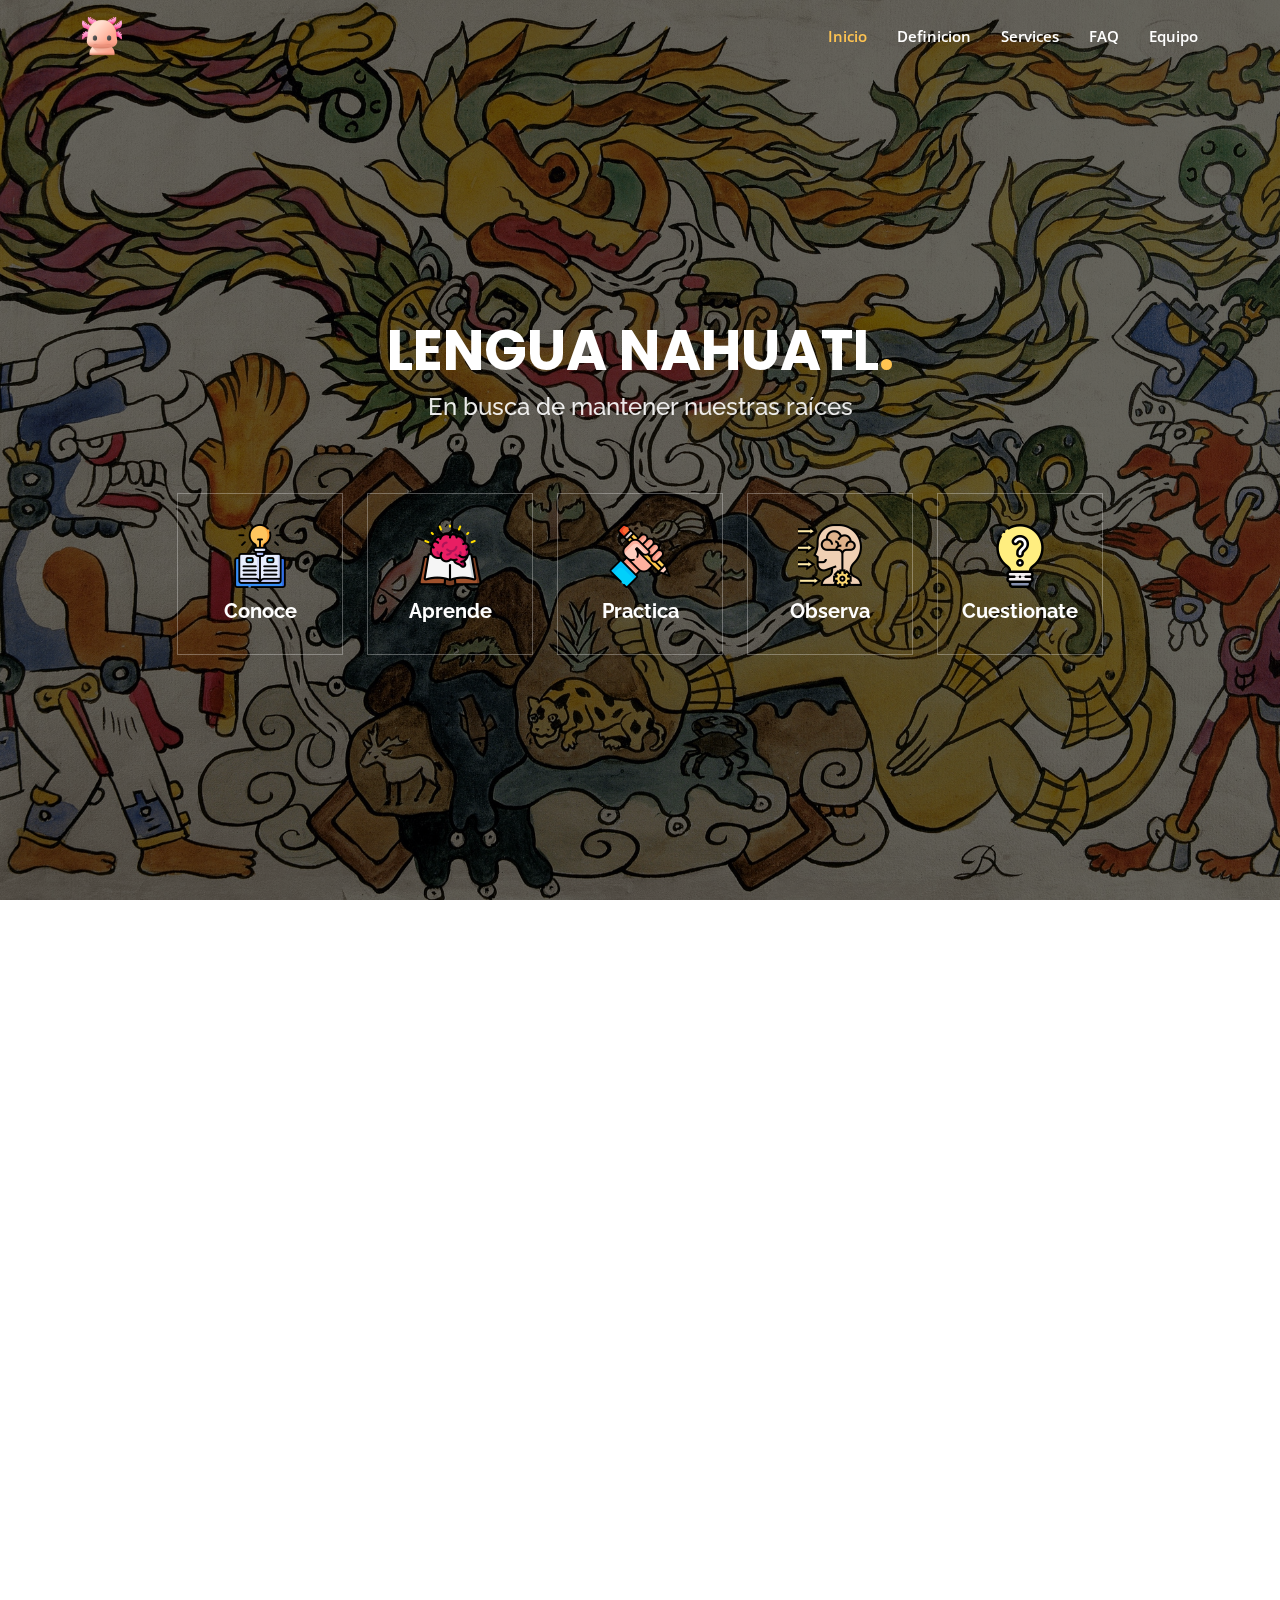
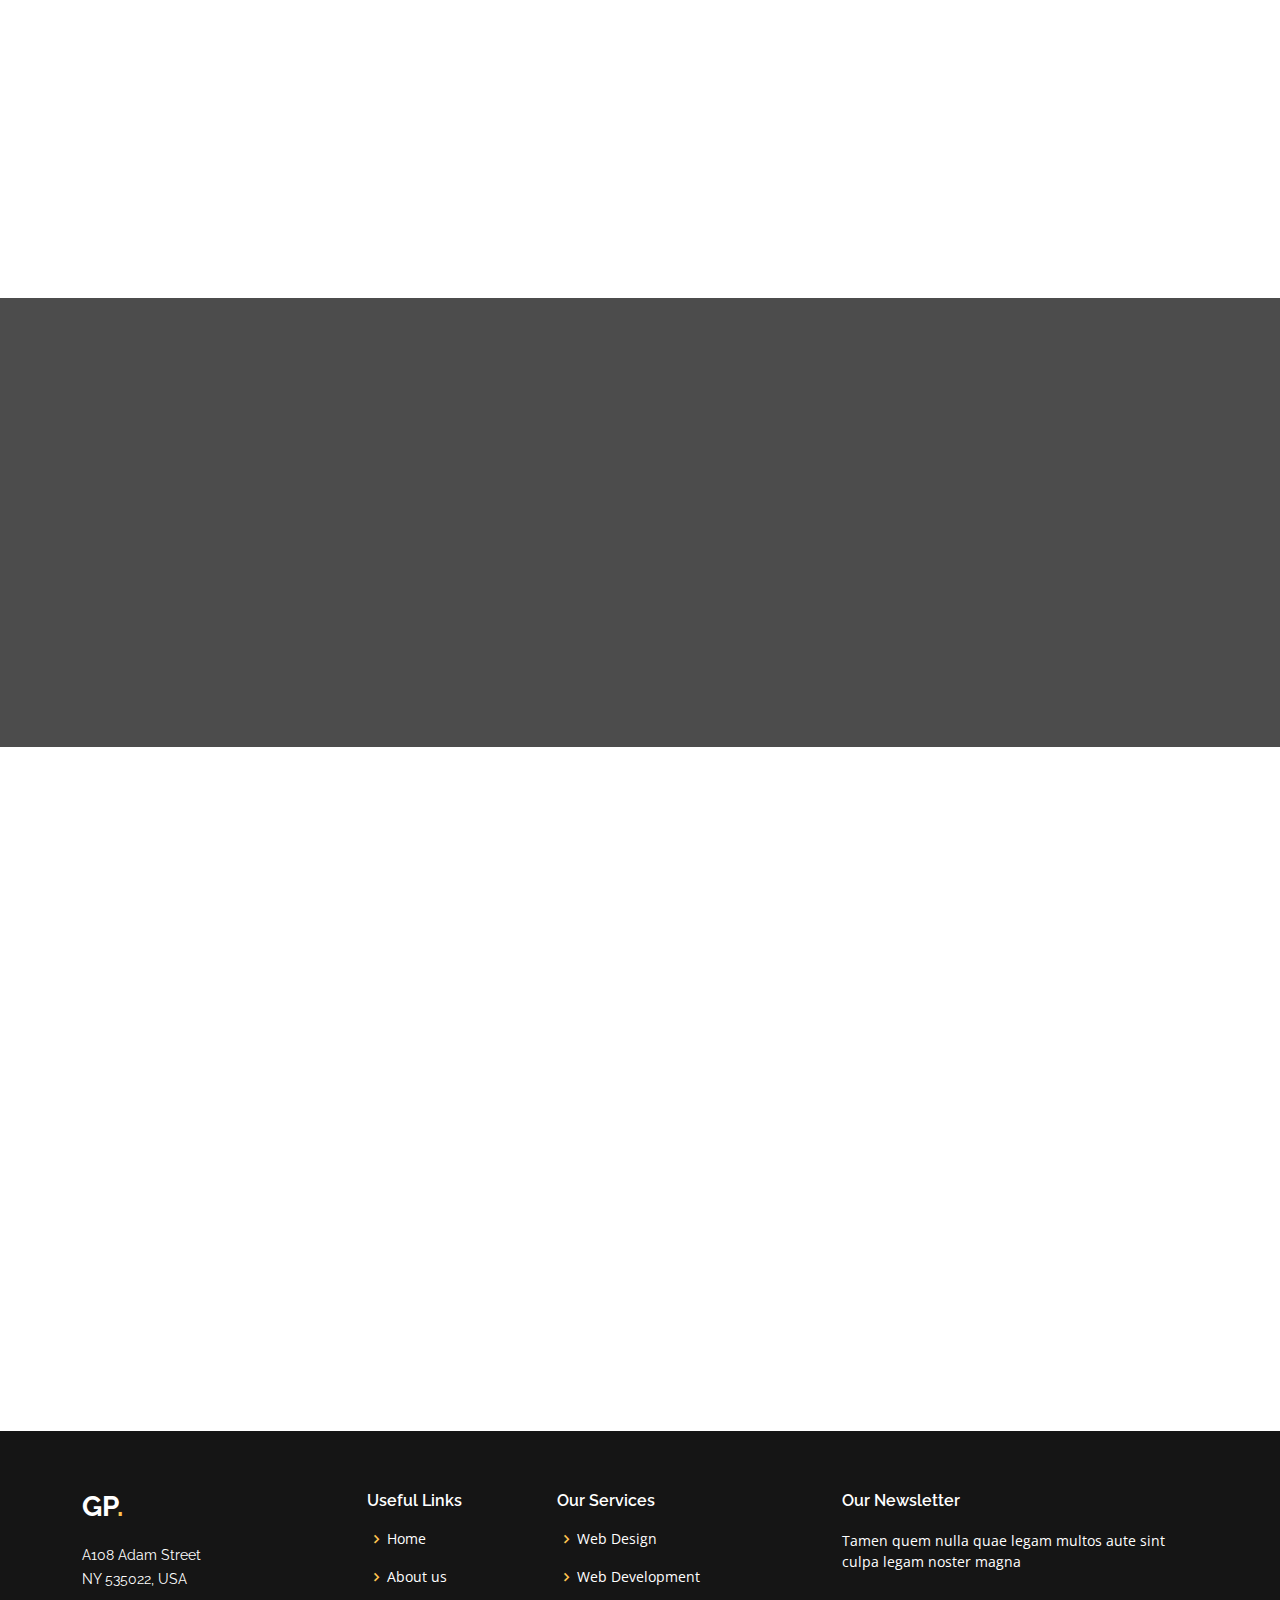
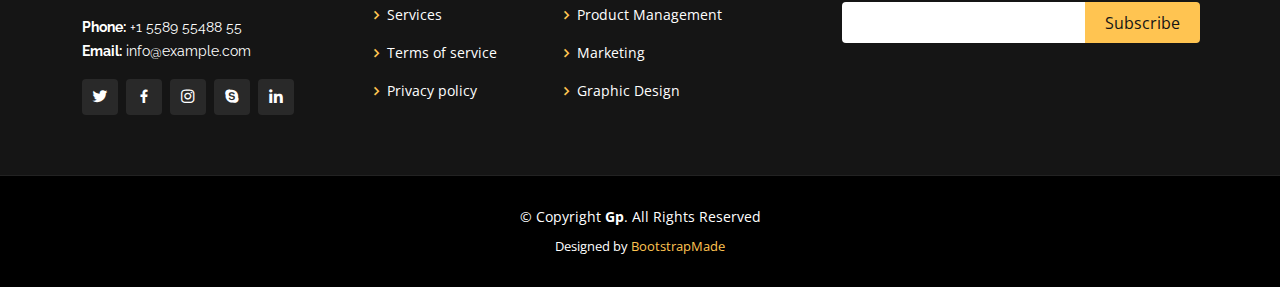
==== index2.html @ 620848c7 "Primera version" ====
<!DOCTYPE html>
<html lang="en">

<head>
  <meta charset="utf-8">
  <meta content="width=device-width, initial-scale=1.0" name="viewport">

  <title>Nahuatl</title>
  <meta content="" name="description">
  <meta content="" name="keywords">

  <!-- Favicons -->
  <link href="assets/img/favicon.png" rel="icon">
  

  <!-- Google Fonts -->
  <link href="https://fonts.googleapis.com/css?family=Open+Sans:300,300i,400,400i,600,600i,700,700i|Raleway:300,300i,400,400i,500,500i,600,600i,700,700i|Poppins:300,300i,400,400i,500,500i,600,600i,700,700i" rel="stylesheet">

  <!-- Vendor CSS Files -->
  <link href="assets/vendor/aos/aos.css" rel="stylesheet">
  <link href="assets/vendor/bootstrap/css/bootstrap.min.css" rel="stylesheet">
  <link href="assets/vendor/bootstrap-icons/bootstrap-icons.css" rel="stylesheet">
  <link href="assets/vendor/boxicons/css/boxicons.min.css" rel="stylesheet">
  <link href="assets/vendor/glightbox/css/glightbox.min.css" rel="stylesheet">
  <link href="assets/vendor/remixicon/remixicon.css" rel="stylesheet">
  <link href="assets/vendor/swiper/swiper-bundle.min.css" rel="stylesheet">

  <!-- Template Main CSS File -->
  <link href="assets/css/style.css" rel="stylesheet">
</head>

<body>

  <!-- ======= Header ======= -->
  <header id="header" class="fixed-top ">
    <div class="container d-flex align-items-center justify-content-lg-between">

      <h1 class="logo me-auto me-lg-0"><a href="index.html"><img src="assets/img/apple-touch-icon.png"></a></h1>
      <!-- Uncomment below if you prefer to use an image logo -->
      <!-- <a href="index.html" class="logo me-auto me-lg-0"><img src="assets/img/logo.png" alt="" class="img-fluid"></a>-->

      <nav id="navbar" class="navbar order-last order-lg-0">
        <ul>
          <li><a class="nav-link scrollto active" href="#hero">Inicio</a></li>
          <li><a class="nav-link scrollto" href="#about">Definicion</a></li>
          <li><a class="nav-link scrollto" href="#services">Services</a></li>
          <li><a class="nav-link scrollto " href="#testimonials">FAQ</a></li>
          <li><a class="nav-link scrollto" href="#team">Equipo</a></li>
        </ul>
        <i class="bi bi-list mobile-nav-toggle"></i>
      </nav><!-- .navbar -->

     

    </div>
  </header><!-- End Header -->

  <!-- ======= Hero Section ======= -->
  <section id="hero" class="d-flex align-items-center justify-content-center">
    <div class="container" data-aos="fade-up">

      <div class="row justify-content-center" data-aos="fade-up" data-aos-delay="150">
        <div class="col-xl-6 col-lg-8">
          <h1>LENGUA NAHUATL<span>.</span></h1>
          <h2>En busca de mantener nuestras raíces</h2>
        </div>
      </div>

      <div class="row gy-4 mt-5 justify-content-center" data-aos="zoom-in" data-aos-delay="250">
        <div class="col-xl-2 col-md-4">
          <div class="icon-box">
            <!-- <i class="ri-book-2-fill"></i> -->
            <img src="assets/img/Icons/idea.png">
            <h3><a href="">Conoce</a></h3>
          </div>
        </div>
        <div class="col-xl-2 col-md-4">
          <div class="icon-box">
            <!-- <i class="ri-shield-check-fill"></i> -->
            <img src="assets/img/Icons/book.png">
            <h3><a href="Aprendiendo.html">Aprende</a></h3>
          </div>
        </div>
        <div class="col-xl-2 col-md-4">
          <div class="icon-box">
            <!-- <i class="ri-calendar-todo-line"></i> -->
            <img src="assets/img/Icons/pencil.png">
            <h3><a href="Aprendiendo.html">Practica</a></h3>
          </div>
        </div>
        <div class="col-xl-2 col-md-4">
          <div class="icon-box">
            <!-- <i class="ri-paint-brush-line"></i> -->
            <img src="assets/img/Icons/perception.png">
            <h3><a href="mapa.html">Observa</a></h3>
          </div>
        </div>
        <div class="col-xl-2 col-md-4">
          <div class="icon-box">
            <!-- <i class="ri-database-2-line"></i> -->
            <img src="assets/img/Icons/question.png">
            <h3><a href="">Cuestionate</a></h3>
          </div>
        </div>
      </div>

    </div>
  </section><!-- End Hero -->

  <main id="main">

    <!-- ======= About Section ======= -->
    <section id="about" class="about">
      <div class="container" data-aos="fade-up">

        <div class="row">
          <div class="col-lg-6 order-1 order-lg-2" data-aos="fade-left" data-aos-delay="100">
            <img src="assets/img/nahuat.jpg" class="img-fluid" alt="">
          </div>
          <div class="col-lg-6 pt-4 pt-lg-0 order-2 order-lg-1 content" data-aos="fade-right" data-aos-delay="100">
            <h3>Lengua Nahuatl.</h3>
            <p class="fst-italic">
              El nombre de la lengua náhuatl proviene del verbo nahuati, “hablar alto”. Náhuatl significa “sonoro, audible”. También ha sido llamada nahua, nahoa, nahualli, mexihca y macehualli.
            </p>
              <p>
                Los pobladores que adoptaron la lengua náhuatl se establecieron en el valle de México, el cual se encontraba bajo el dominio del imperio azteca desde el siglo XIII, llegando a su máximo desarrollo en el siglo XIV y hasta la llegada de los españoles, específicamente hasta la aparición de Hernán Cortés en el año 1.519, en tierras mexicanas.          
              </p>
                <p>
                  La diversidad de lenguas nativas en México es significativa, unas con mayor fuerza, arraigo y distribución que otras, sin embargo es el náhuatl la lengua verdaderamente dominante sobre huaxtecos, zapotecos, otomíes, totonacos, mazahuas, entre otros. 
              </p>             
            </div>
        </div>

      </div>
    </section><!-- End About Section -->

    <!-- ======= Features Section ======= -->
    <section id="features" class="features">
      <div class="container" data-aos="fade-up">

        <div class="row">
          <div class="image col-lg-6" style='background-image: url("assets/img/nahua.jpg");' data-aos="fade-right"></div>
          <div class="col-lg-6" data-aos="fade-left" data-aos-delay="100">
            <div class="icon-box mt-5 mt-lg-0" data-aos="zoom-in" data-aos-delay="150">
              <i class="bx bx-receipt"></i>
              <!-- <img src="assets/img/Icons/linguistica.png"> -->
              <h4>Aprende Nahuatl</h4>
              <p>Y ayuda a la preservación de esta lengua.</p>
            </div>
            <div class="icon-box mt-5" data-aos="zoom-in" data-aos-delay="150">
              <i class="bx bx-cube-alt"></i>
              <h4>Conoce su historia</h4>
              <p>Aprende sobre la cultura y sus lenguas.</p>
            </div>
            <div class="icon-box mt-5" data-aos="zoom-in" data-aos-delay="150">
              <i class="bx bx-images"></i>
              <h4>Aut occaecati</h4>
              <p>Aut suscipit aut cum nemo deleniti aut omnis. Doloribus ut maiores omnis facere</p>
            </div>
            <div class="icon-box mt-5" data-aos="zoom-in" data-aos-delay="150">
              <i class="bx bx-shield"></i>
              <h4>Beatae veritatis</h4>
              <p>Expedita veritatis consequuntur nihil tempore laudantium vitae denat pacta</p>
            </div>
          </div>
        </div>

      </div>
    </section><!-- End Features Section -->

    <!-- ======= Services Section ======= -->
    
          </div>
        </div>

      </div>
    </section><!-- End Counts Section -->

    <!-- ======= Testimonials Section ======= -->
    <section id="testimonials" class="testimonials">
      <div class="container" data-aos="zoom-in">

        <div class="testimonials-slider swiper" data-aos="fade-up" data-aos-delay="100">
          <div class="swiper-wrapper">

            <div class="swiper-slide">
              <div class="testimonial-item">
                <img src="assets/img/convesation.jpg" class="testimonial-img" alt="">
                <h3>¿Cual es la diferencia entre una lengua y un dialecto?</h3>
                <p>
                  <i class="bx bxs-quote-alt-left quote-icon-left"></i>
                  Proin iaculis purus consequat sem cure digni ssim donec porttitora entum suscipit rhoncus. Accusantium quam, ultricies eget id, aliquam eget nibh et. Maecen aliquam, risus at semper.
                  <i class="bx bxs-quote-alt-right quote-icon-right"></i>
                </p>
              </div>
            </div><!-- End testimonial item -->

            <div class="swiper-slide">
              <div class="testimonial-item">
                <img src="assets/img/convesation.jpg" class="testimonial-img" alt="">
                <h3>Sara Wilsson</h3>
                <h4>Designer</h4>
                <p>
                  <i class="bx bxs-quote-alt-left quote-icon-left"></i>
                  Export tempor illum tamen malis malis eram quae irure esse labore quem cillum quid cillum eram malis quorum velit fore eram velit sunt aliqua noster fugiat irure amet legam anim culpa.
                  <i class="bx bxs-quote-alt-right quote-icon-right"></i>
                </p>
              </div>
            </div><!-- End testimonial item -->

            <div class="swiper-slide">
              <div class="testimonial-item">
                <img src="assets/img/convesation.jpg" class="testimonial-img" alt="">
                <h3>Jena Karlis</h3>
                <h4>Store Owner</h4>
                <p>
                  <i class="bx bxs-quote-alt-left quote-icon-left"></i>
                  Enim nisi quem export duis labore cillum quae magna enim sint quorum nulla quem veniam duis minim tempor labore quem eram duis noster aute amet eram fore quis sint minim.
                  <i class="bx bxs-quote-alt-right quote-icon-right"></i>
                </p>
              </div>
            </div><!-- End testimonial item -->

            <div class="swiper-slide">
              <div class="testimonial-item">
                <img src="assets/img/convesation.jpg" class="testimonial-img" alt="">
                <h3>Matt Brandon</h3>
                <h4>Freelancer</h4>
                <p>
                  <i class="bx bxs-quote-alt-left quote-icon-left"></i>
                  Fugiat enim eram quae cillum dolore dolor amet nulla culpa multos export minim fugiat minim velit minim dolor enim duis veniam ipsum anim magna sunt elit fore quem dolore labore illum veniam.
                  <i class="bx bxs-quote-alt-right quote-icon-right"></i>
                </p>
              </div>
            </div><!-- End testimonial item -->

            <div class="swiper-slide">
              <div class="testimonial-item">
                <img src="assets/img/convesation.jpg" class="testimonial-img" alt="">
                <h3>John Larson</h3>
                <h4>Entrepreneur</h4>
                <p>
                  <i class="bx bxs-quote-alt-left quote-icon-left"></i>
                  Quis quorum aliqua sint quem legam fore sunt eram irure aliqua veniam tempor noster veniam enim culpa labore duis sunt culpa nulla illum cillum fugiat legam esse veniam culpa fore nisi cillum quid.
                  <i class="bx bxs-quote-alt-right quote-icon-right"></i>
                </p>
              </div>
            </div><!-- End testimonial item -->
          </div>
          <div class="swiper-pagination"></div>
        </div>

      </div>
    </section><!-- End Testimonials Section -->

    <!-- ======= Team Section ======= -->
    <section id="team" class="team">
      <div class="container" data-aos="fade-up">

        <div class="section-title">
          <h2>Team</h2>
          <p>Check our Team</p>
        </div>

        <div class="row">

          <div class="col-lg-3 col-md-6 d-flex align-items-stretch">
            <div class="member" data-aos="fade-up" data-aos-delay="100">
              <div class="member-img">
                <img src="img/leon.jpg" class="img-fluid" alt="">
                <div class="social">
                  <a href=""><i class="bi bi-twitter"></i></a>
                  <a href=""><i class="bi bi-facebook"></i></a>
                  <a href=""><i class="bi bi-instagram"></i></a>
                  <a href=""><i class="bi bi-linkedin"></i></a>
                </div>
              </div>
              <div class="member-info">
                <h4>Eduardo Leon</h4>
                <span>Designer</span>
              </div>
            </div>
          </div>

          <div class="col-lg-3 col-md-6 d-flex align-items-stretch">
            <div class="member" data-aos="fade-up" data-aos-delay="200">
              <div class="member-img">
                <img src="img/cocabron.png" class="img-fluid" alt="">
                <div class="social">
                  <a href=""><i class="bi bi-twitter"></i></a>
                  <a href=""><i class="bi bi-facebook"></i></a>
                  <a href=""><i class="bi bi-instagram"></i></a>
                  <a href=""><i class="bi bi-linkedin"></i></a>
                </div>
              </div>
              <div class="member-info">
                <h4>Ivan Coca</h4>
                <span>Designer</span>
              </div>
            </div>
          </div>

          <div class="col-lg-3 col-md-6 d-flex align-items-stretch">
            <div class="member" data-aos="fade-up" data-aos-delay="300">
              <div class="member-img">
                <img src="img/rodri.jpg" class="img-fluid" alt="">
                <div class="social">
                  <a href=""><i class="bi bi-twitter"></i></a>
                  <a href=""><i class="bi bi-facebook"></i></a>
                  <a href=""><i class="bi bi-instagram"></i></a>
                  <a href=""><i class="bi bi-linkedin"></i></a>
                </div>
              </div>
              <div class="member-info">
                <h4>Ivan Rodrigo</h4>
                <span>Designer</span>
              </div>
            </div>
          </div>

          <div class="col-lg-3 col-md-6 d-flex align-items-stretch">
            <div class="member" data-aos="fade-up" data-aos-delay="400">
              <div class="member-img">
                <img src="img/aless.jpg" class="img-fluid" alt="">
                <div class="social">
                  <a href=""><i class="bi bi-twitter"></i></a>
                  <a href=""><i class="bi bi-facebook"></i></a>
                  <a href=""><i class="bi bi-instagram"></i></a>
                  <a href=""><i class="bi bi-linkedin"></i></a>
                </div>
              </div>
              <div class="member-info">
                <h4>Aldrah Alessandro</h4>
                <span>Designer</span>
              </div>
            </div>
          </div>

        </div>

      </div>
    </section><!-- End Team Section -->
 
  </main><!-- End #main -->

  <!-- ======= Footer ======= -->
  <footer id="footer">
    <div class="footer-top">
      <div class="container">
        <div class="row">

          <div class="col-lg-3 col-md-6">
            <div class="footer-info">
              <h3>Gp<span>.</span></h3>
              <p>
                A108 Adam Street <br>
                NY 535022, USA<br><br>
                <strong>Phone:</strong> +1 5589 55488 55<br>
                <strong>Email:</strong> info@example.com<br>
              </p>
              <div class="social-links mt-3">
                <a href="#" class="twitter"><i class="bx bxl-twitter"></i></a>
                <a href="#" class="facebook"><i class="bx bxl-facebook"></i></a>
                <a href="#" class="instagram"><i class="bx bxl-instagram"></i></a>
                <a href="#" class="google-plus"><i class="bx bxl-skype"></i></a>
                <a href="#" class="linkedin"><i class="bx bxl-linkedin"></i></a>
              </div>
            </div>
          </div>

          <div class="col-lg-2 col-md-6 footer-links">
            <h4>Useful Links</h4>
            <ul>
              <li><i class="bx bx-chevron-right"></i> <a href="#">Home</a></li>
              <li><i class="bx bx-chevron-right"></i> <a href="#">About us</a></li>
              <li><i class="bx bx-chevron-right"></i> <a href="#">Services</a></li>
              <li><i class="bx bx-chevron-right"></i> <a href="#">Terms of service</a></li>
              <li><i class="bx bx-chevron-right"></i> <a href="#">Privacy policy</a></li>
            </ul>
          </div>

          <div class="col-lg-3 col-md-6 footer-links">
            <h4>Our Services</h4>
            <ul>
              <li><i class="bx bx-chevron-right"></i> <a href="#">Web Design</a></li>
              <li><i class="bx bx-chevron-right"></i> <a href="#">Web Development</a></li>
              <li><i class="bx bx-chevron-right"></i> <a href="#">Product Management</a></li>
              <li><i class="bx bx-chevron-right"></i> <a href="#">Marketing</a></li>
              <li><i class="bx bx-chevron-right"></i> <a href="#">Graphic Design</a></li>
            </ul>
          </div>

          <div class="col-lg-4 col-md-6 footer-newsletter">
            <h4>Our Newsletter</h4>
            <p>Tamen quem nulla quae legam multos aute sint culpa legam noster magna</p>
            <form action="" method="post">
              <input type="email" name="email"><input type="submit" value="Subscribe">
            </form>

          </div>

        </div>
      </div>
    </div>

    <div class="container">
      <div class="copyright">
        &copy; Copyright <strong><span>Gp</span></strong>. All Rights Reserved
      </div>
      <div class="credits">
        <!-- All the links in the footer should remain intact. -->
        <!-- You can delete the links only if you purchased the pro version. -->
        <!-- Licensing information: https://bootstrapmade.com/license/ -->
        <!-- Purchase the pro version with working PHP/AJAX contact form: https://bootstrapmade.com/gp-free-multipurpose-html-bootstrap-template/ -->
        Designed by <a href="https://bootstrapmade.com/">BootstrapMade</a>
      </div>
    </div>
  </footer><!-- End Footer -->

  <div id="preloader"></div>
  <a href="#" class="back-to-top d-flex align-items-center justify-content-center"><i class="bi bi-arrow-up-short"></i></a>

  <!-- Vendor JS Files -->
  <script src="assets/vendor/purecounter/purecounter_vanilla.js"></script>
  <script src="assets/vendor/aos/aos.js"></script>
  <script src="assets/vendor/bootstrap/js/bootstrap.bundle.min.js"></script>
  <script src="assets/vendor/glightbox/js/glightbox.min.js"></script>
  <script src="assets/vendor/isotope-layout/isotope.pkgd.min.js"></script>
  <script src="assets/vendor/swiper/swiper-bundle.min.js"></script>
  <script src="assets/vendor/php-email-form/validate.js"></script>

  <!-- Template Main JS File -->
  <script src="assets/js/main.js"></script>

</body>

</html>
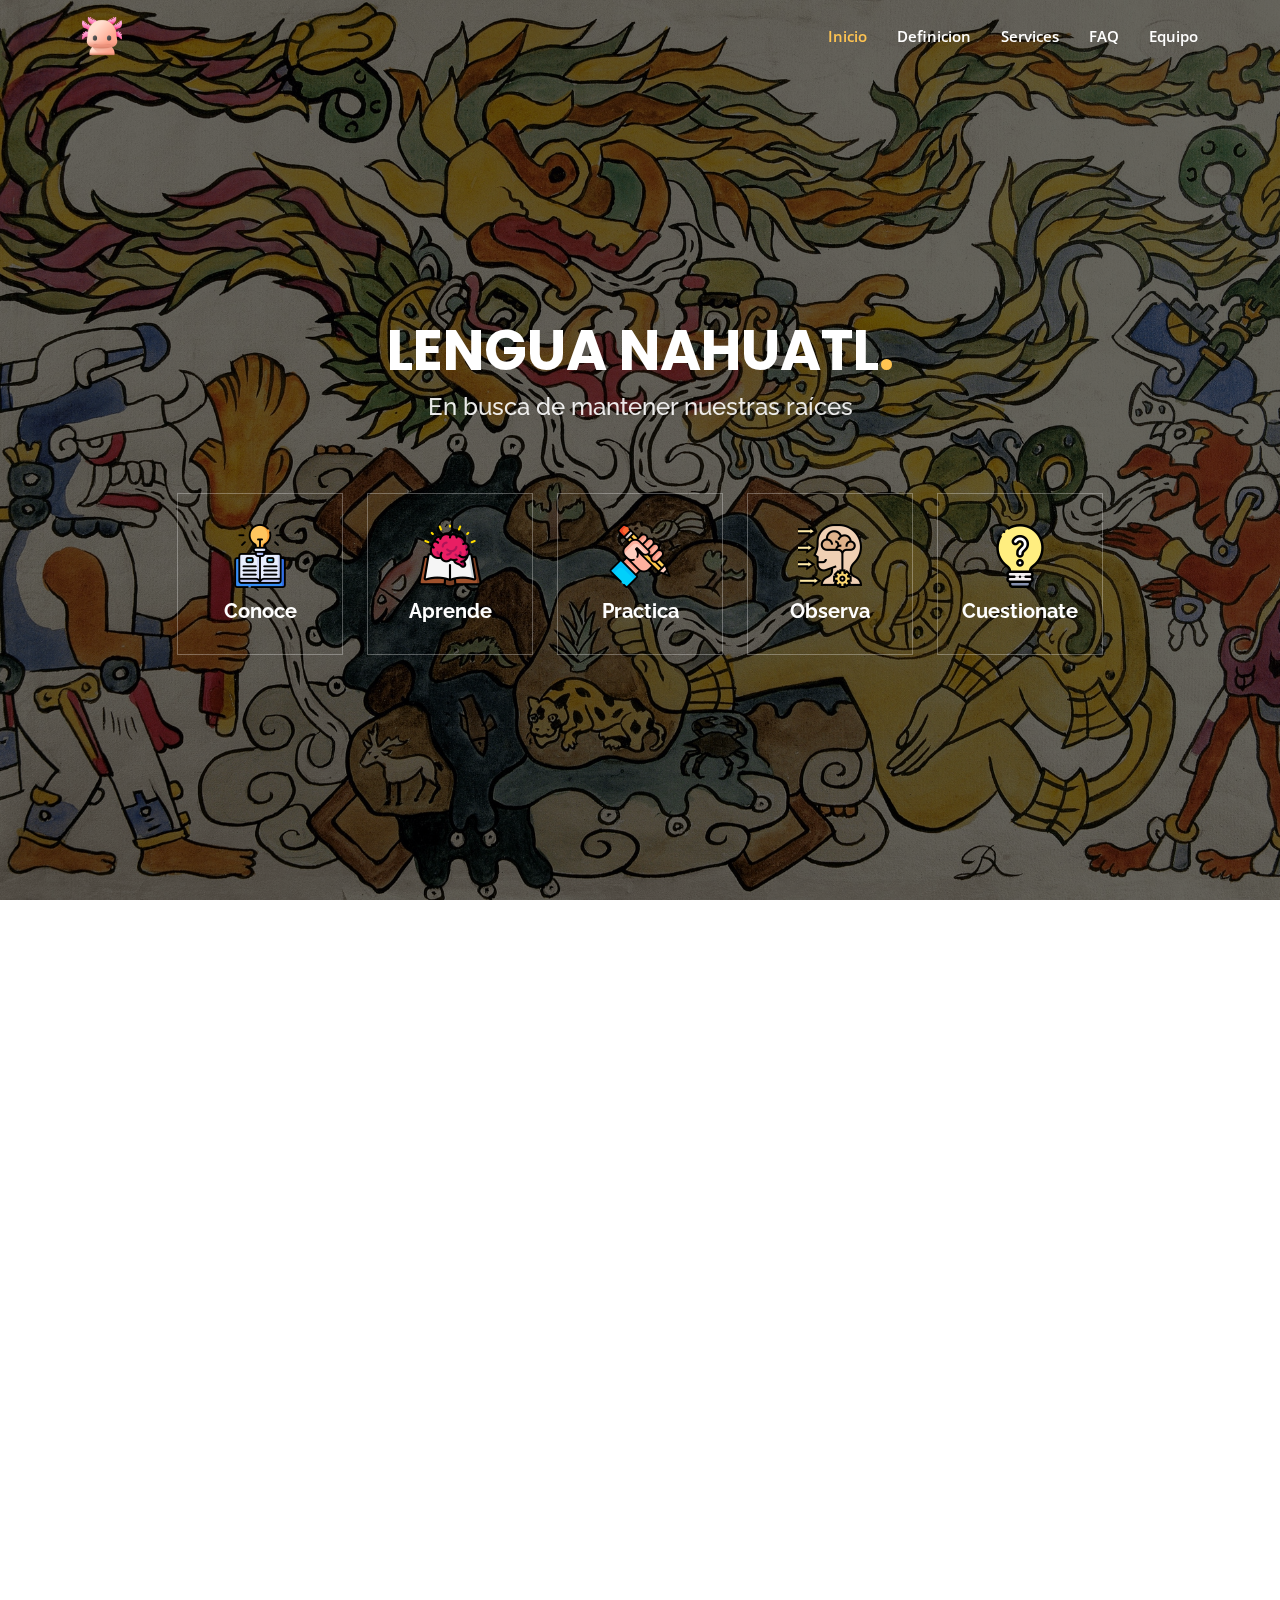
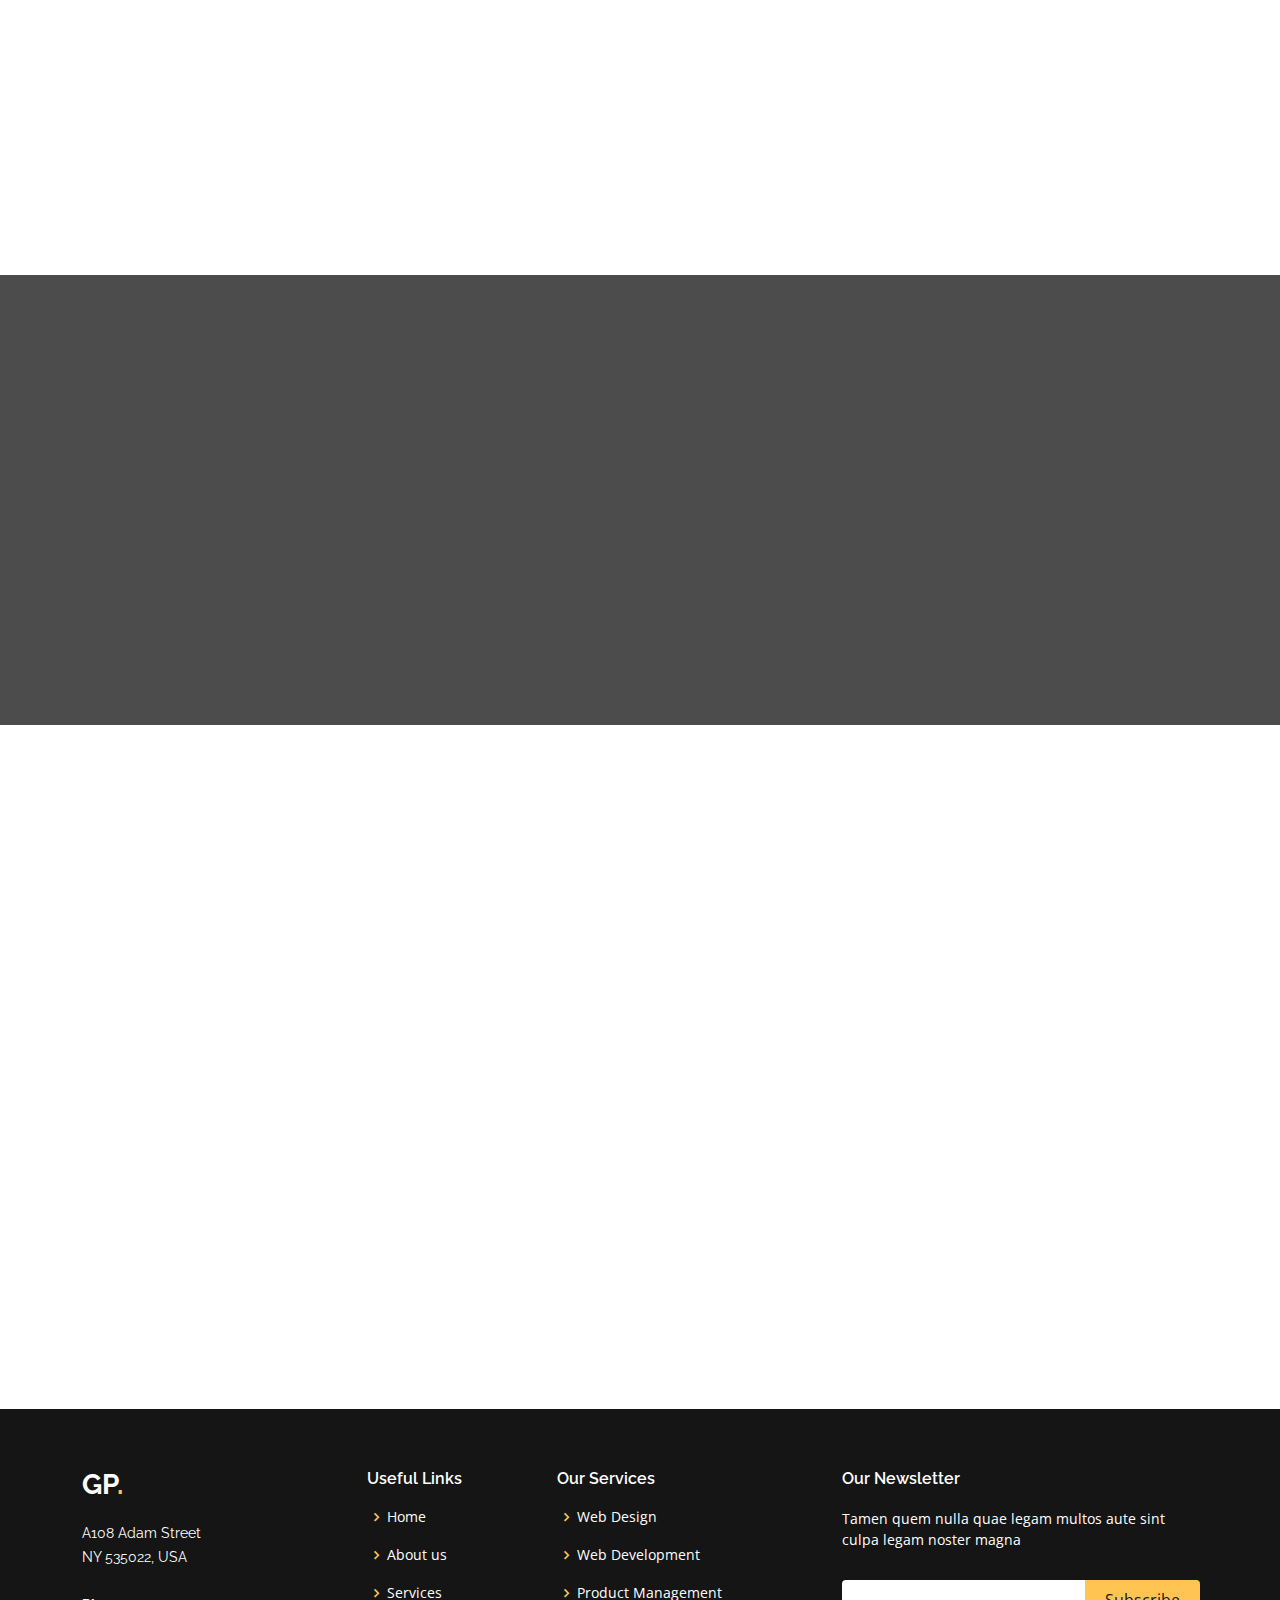
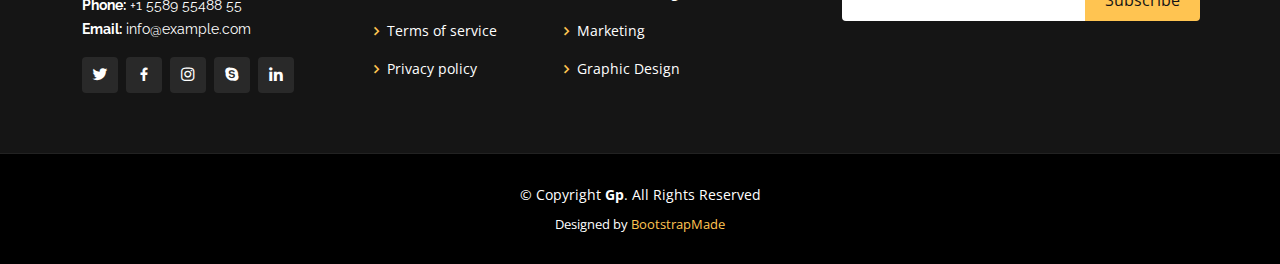
==== commit c264db42: "cambios en index2" ====
--- a/index2.html
+++ b/index2.html
@@ -154,13 +154,13 @@
             </div>
             <div class="icon-box mt-5" data-aos="zoom-in" data-aos-delay="150">
               <i class="bx bx-images"></i>
-              <h4>Aut occaecati</h4>
-              <p>Aut suscipit aut cum nemo deleniti aut omnis. Doloribus ut maiores omnis facere</p>
+              <h4>Empecemos a practicar</h4>
+              <p>Iniciemos con unos ejercicios de practica</p>
             </div>
             <div class="icon-box mt-5" data-aos="zoom-in" data-aos-delay="150">
               <i class="bx bx-shield"></i>
-              <h4>Beatae veritatis</h4>
-              <p>Expedita veritatis consequuntur nihil tempore laudantium vitae denat pacta</p>
+              <h4>Geografía</h4>
+              <p>¿Sabias donde se encuentran ubicadas las principales comunidades que hablan esta lengua?</p>
             </div>
           </div>
         </div>
@@ -189,7 +189,7 @@
                 <h3>¿Cual es la diferencia entre una lengua y un dialecto?</h3>
                 <p>
                   <i class="bx bxs-quote-alt-left quote-icon-left"></i>
-                  Proin iaculis purus consequat sem cure digni ssim donec porttitora entum suscipit rhoncus. Accusantium quam, ultricies eget id, aliquam eget nibh et. Maecen aliquam, risus at semper.
+                  cv
                   <i class="bx bxs-quote-alt-right quote-icon-right"></i>
                 </p>
               </div>
